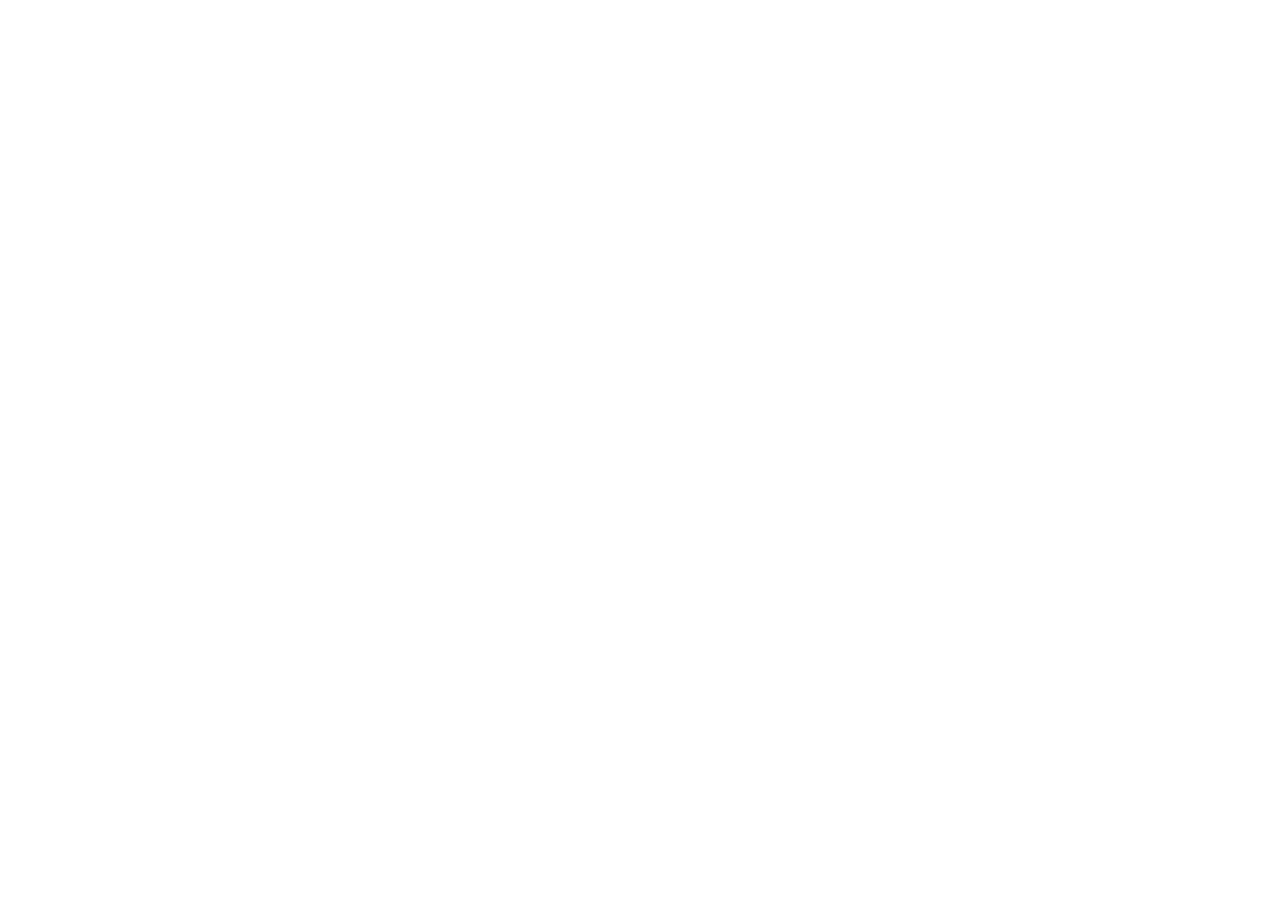
==== index.html @ f053b132 "Refactor: split index.js scratchpad into per-chapter lessons/ and projects/ - Move switch/ternary/us" ====
<!DOCTYPE html>
<html lang="en">
<head>
  <meta charset="UTF-8">
  <meta name="viewport" content="width=device-width, initial-scale=1.0">
  <title>My Website </title>
  <link rel="stylesheet" href="style.css">
</head>
<body>
  <!-- Swap this src to whichever lesson/project you're testing -->
  <script src="lessons/ch14-scope.js"></script>
</body>

</html>
---- style.css ----
body { 
  font-family: 'Lucida Sans', 'Lucida Sans Regular', 'Lucida Grande', 'Lucida Sans Unicode', Geneva, Verdana, sans-serif;
  text-align: center;
}
.deal-btn {
  font-size: 3rem;
  padding: 5px 25px; 
  border-radius: 5px;    
}

#label1, #label2, #label3{ 
  font-size: 3rem;
}
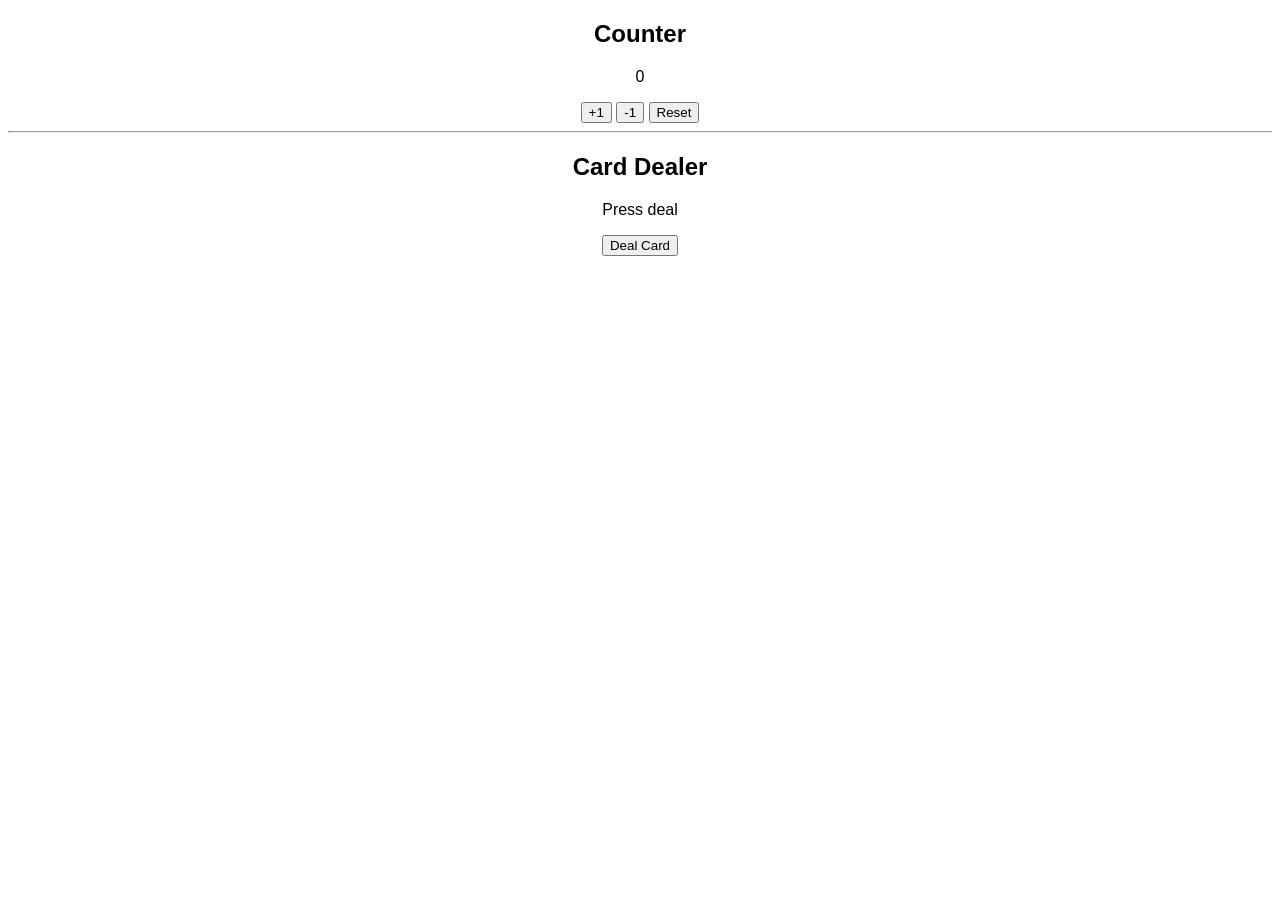
==== commit 943cb530: "add view1/view2 DOM structure for counter and card dealer rebuilds" ====
--- a/index.html
+++ b/index.html
@@ -7,8 +7,25 @@
   <link rel="stylesheet" href="style.css">
 </head>
 <body>
+
+  <section id="view1">
+    <h2>Counter</h2>
+    <p id="count-display">0</p>
+    <button id="increment-btn">+1</button>
+    <button id="decrement-btn">-1</button>
+    <button id="reset-btn">Reset</button>
+  </section>
+
+  <hr>
+
+  <section id="view2">
+    <h2>Card Dealer</h2>
+    <p id="card-display">Press deal</p>
+    <button id="deal-btn">Deal Card</button>
+  </section>
+
   <!-- Swap this src to whichever lesson/project you're testing -->
-  <script src="lessons/ch14-scope.js"></script>
+  <script src="lessons/ch22-DOM.js"></script>
 </body>
 
 </html>
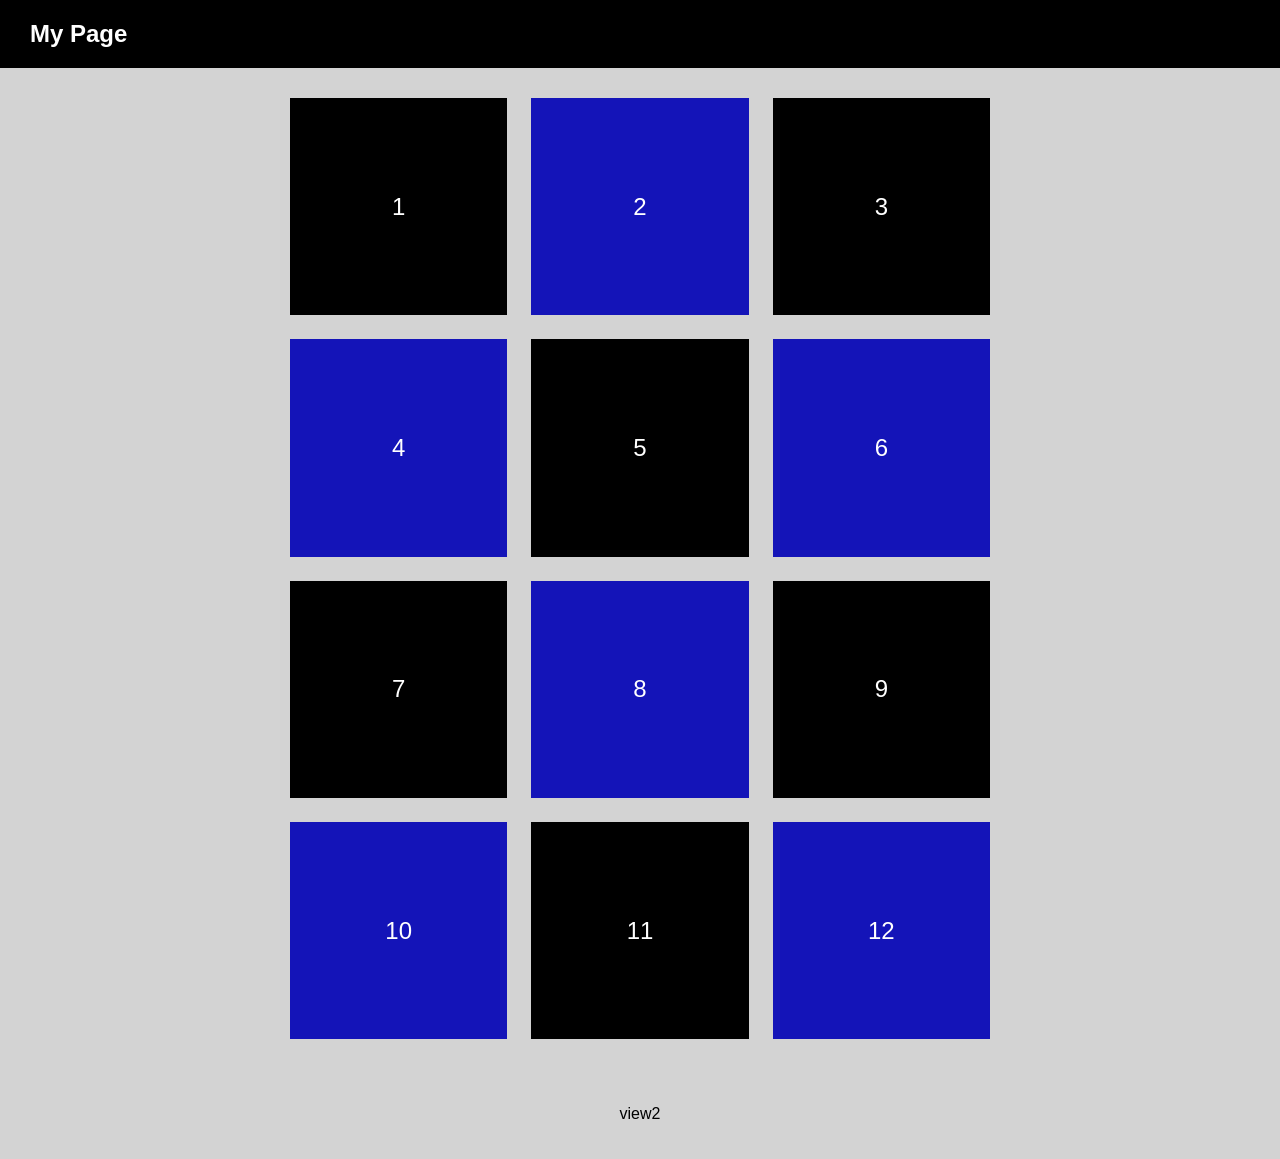
==== commit 71e1192f: "replace scaffold with nav + 12-box grid view1 and flexbox view2" ====
--- a/index.html
+++ b/index.html
@@ -8,20 +8,27 @@
 </head>
 <body>
 
-  <section id="view1">
-    <h2>Counter</h2>
-    <p id="count-display">0</p>
-    <button id="increment-btn">+1</button>
-    <button id="decrement-btn">-1</button>
-    <button id="reset-btn">Reset</button>
+  <nav>
+    <h1>My Page</h1>
+  </nav>
+
+  <section id="view1" class="grid">
+    <div class="box" id="box-1">1</div>
+    <div class="box" id="box-2">2</div>
+    <div class="box" id="box-3">3</div>
+    <div class="box" id="box-4">4</div>
+    <div class="box" id="box-5">5</div>
+    <div class="box" id="box-6">6</div>
+    <div class="box" id="box-7">7</div>
+    <div class="box" id="box-8">8</div>
+    <div class="box" id="box-9">9</div>
+    <div class="box" id="box-10">10</div>
+    <div class="box" id="box-11">11</div>
+    <div class="box" id="box-12">12</div>
   </section>
 
-  <hr>
-
-  <section id="view2">
-    <h2>Card Dealer</h2>
-    <p id="card-display">Press deal</p>
-    <button id="deal-btn">Deal Card</button>
+  <section id="view2" class="flex-row">
+    <p>view2</p>
   </section>
 
   <!-- Swap this src to whichever lesson/project you're testing -->
--- a/style.css
+++ b/style.css
@@ -8,6 +8,49 @@
   border-radius: 5px;    
 }
 
-#label1, #label2, #label3{ 
+#label1, #label2, #label3{
   font-size: 3rem;
+}
+
+/* view1 / view2 -- DOM practice grid (ch22) */
+body {
+  margin: 0;
+  background: #d3d3d3;
+}
+nav {
+  background: black;
+  color: white;
+  text-align: left;
+  padding: 20px 30px;
+}
+nav h1 {
+  margin: 0;
+  font-weight: bold;
+}
+.grid {
+  display: grid;
+  grid-template-columns: repeat(3, 1fr);
+  gap: 24px;
+  max-width: 700px;
+  margin: 30px auto;
+  padding: 0 24px;
+}
+.box {
+  aspect-ratio: 1 / 1;
+  display: flex;
+  align-items: center;
+  justify-content: center;
+  color: white;
+  font-size: 1.5rem;
+}
+.box:nth-child(odd) {
+  background: black;
+}
+.box:nth-child(even) {
+  background: #1414b8;
+}
+.flex-row {
+  display: flex;
+  justify-content: center;
+  padding: 20px;
 }
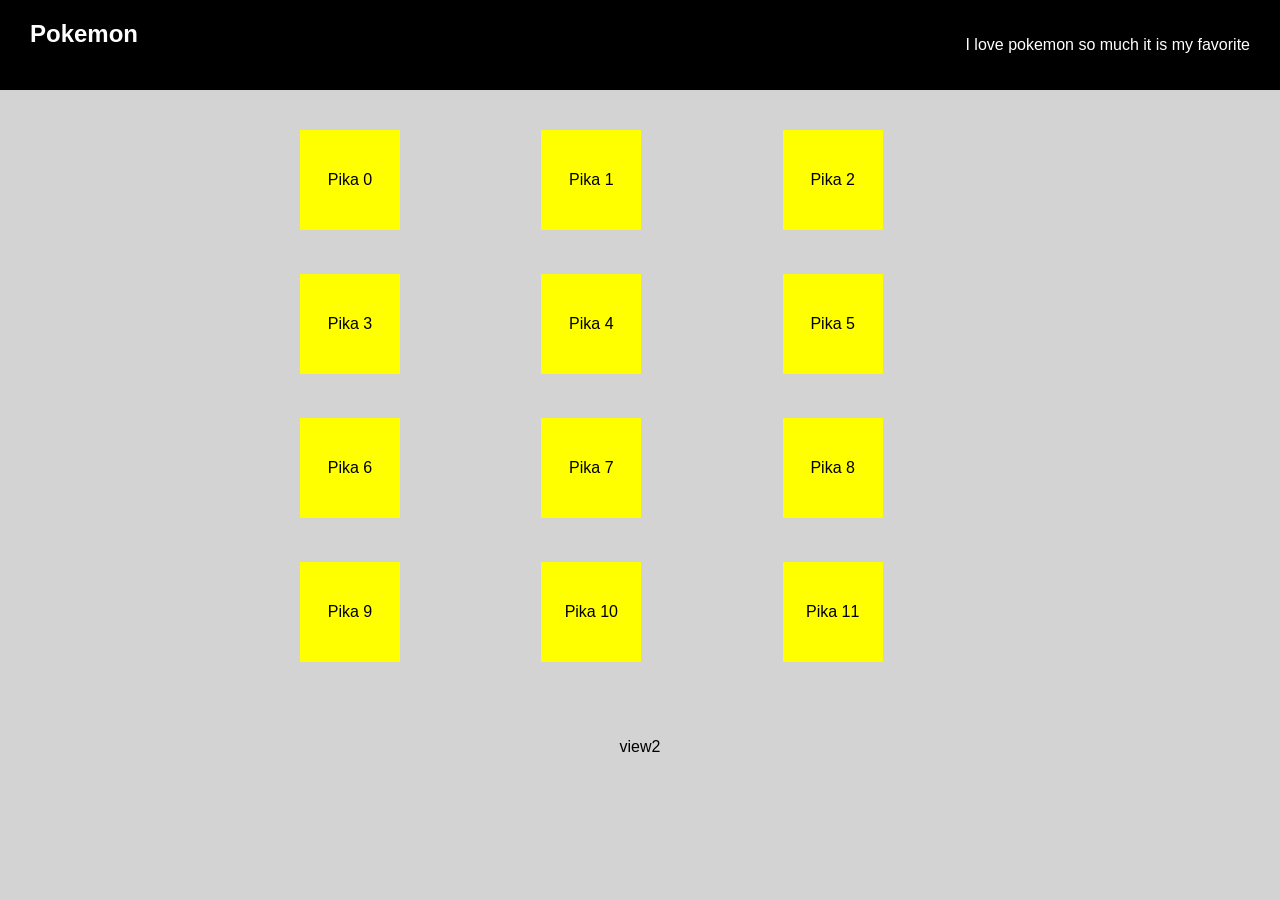
==== commit ecf31604: "ch21 DOM: query/select, innerHTML vs textContent, node traversal - view1/view2 practice structure (1" ====
--- a/index.html
+++ b/index.html
@@ -32,7 +32,7 @@
   </section>
 
   <!-- Swap this src to whichever lesson/project you're testing -->
-  <script src="lessons/ch22-DOM.js"></script>
+  <script src="lessons/ch21-DOM.js"></script>
 </body>
 
-</html>+</html>
--- a/style.css
+++ b/style.css
@@ -43,12 +43,6 @@
   color: white;
   font-size: 1.5rem;
 }
-.box:nth-child(odd) {
-  background: black;
-}
-.box:nth-child(even) {
-  background: #1414b8;
-}
 .flex-row {
   display: flex;
   justify-content: center;
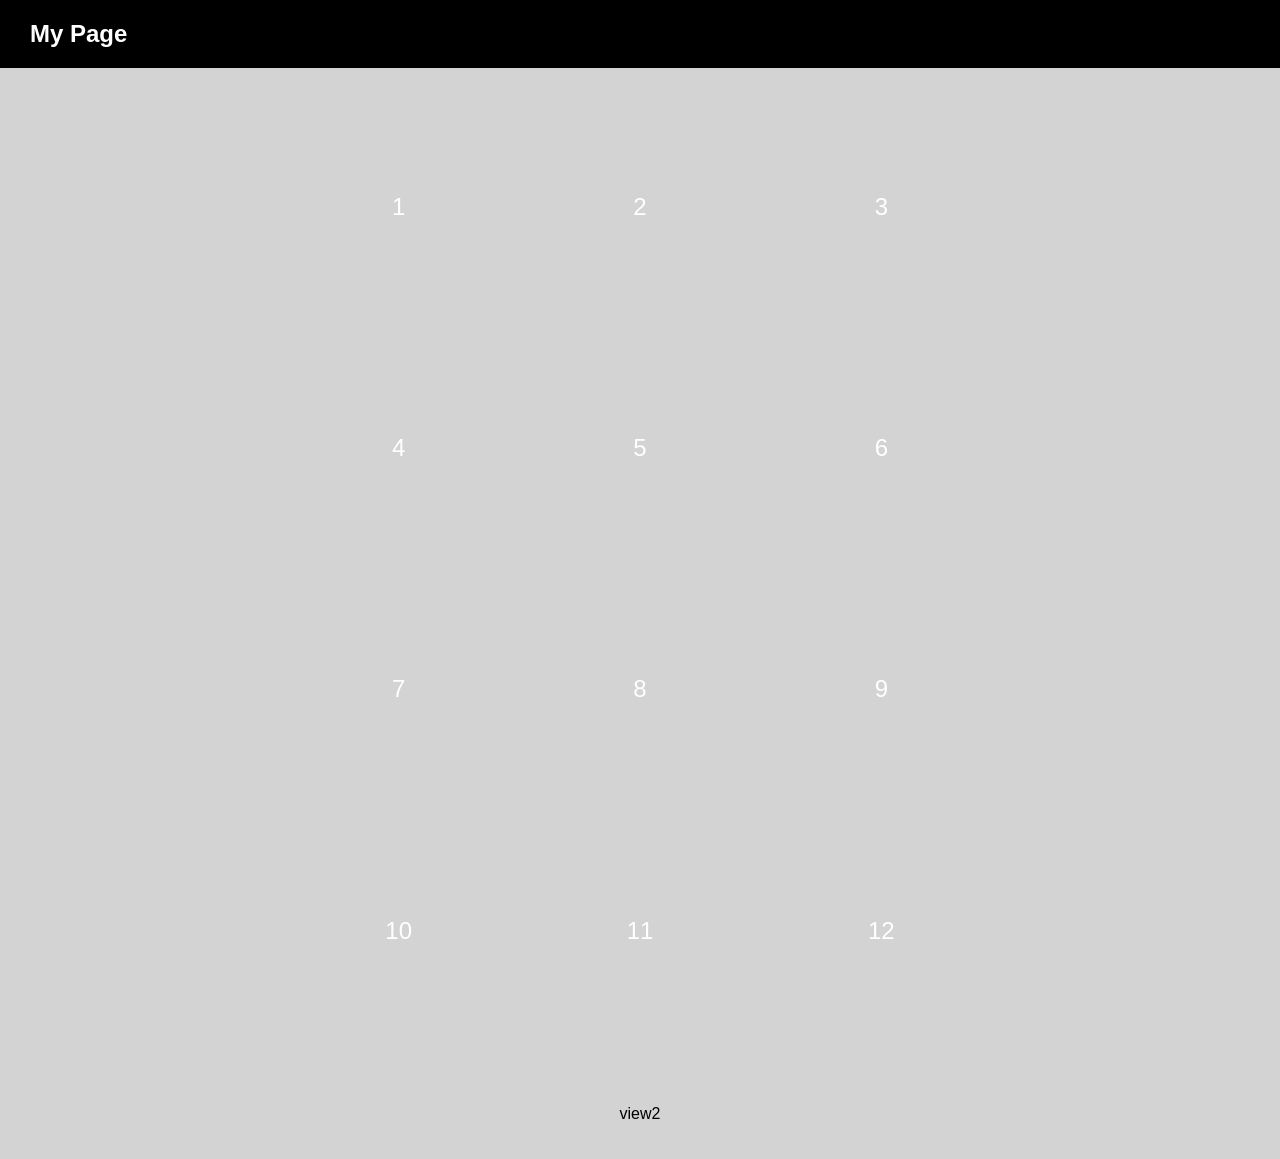
==== commit 667cc3d1: "scaffold structure" ====
--- a/index.html
+++ b/index.html
@@ -32,7 +32,7 @@
   </section>
 
   <!-- Swap this src to whichever lesson/project you're testing -->
-  <script src="lessons/ch21-DOM.js"></script>
+  <script src="lessons/ch22-event_listeners.js"></script>
 </body>
 
 </html>
